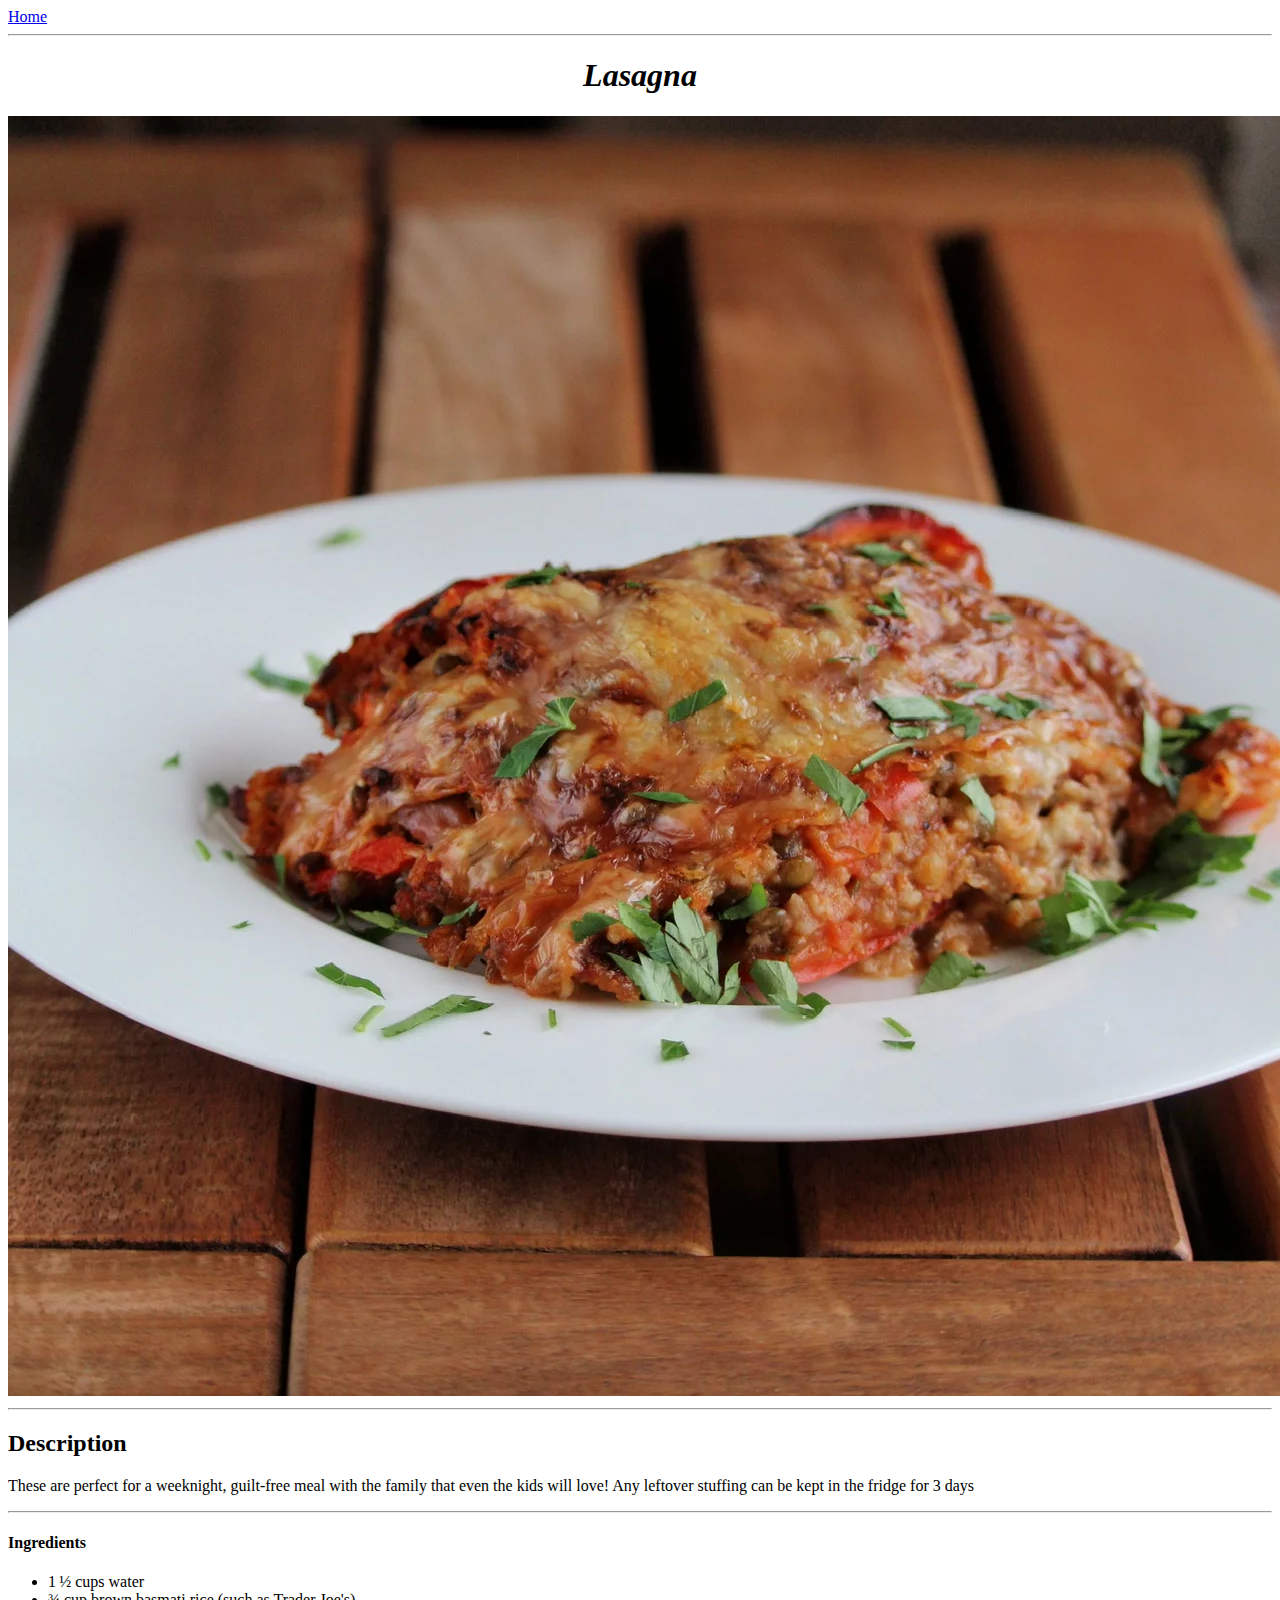
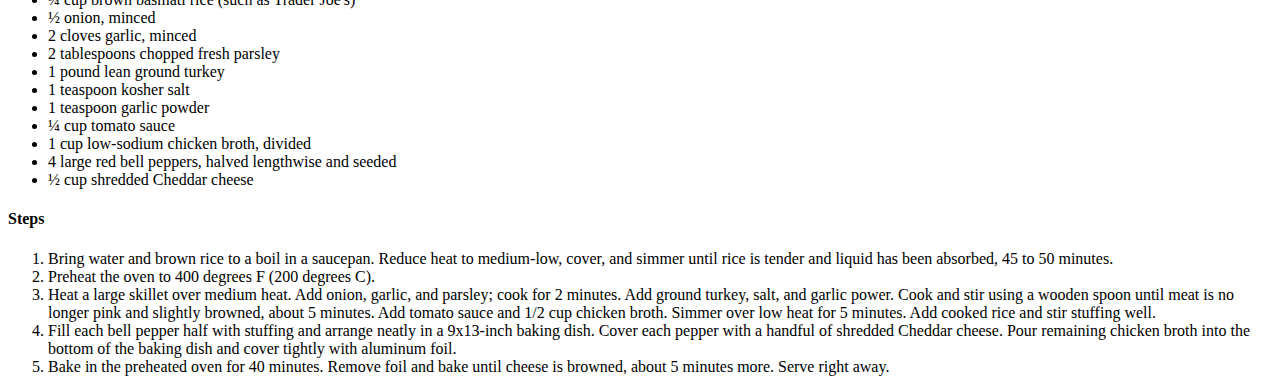
==== recipes/basmati_rice.html @ 1d739b78 "3 iteration added 2 recipes and change index.html" ====
<!DOCTYPE html>
<html lang="en">
<head>
    <meta charset="UTF-8">
    <meta http-equiv="X-UA-Compatible" content="IE=edge">
    <meta name="viewport" content="width=device-width, initial-scale=1.0">
    <title>Project Recipes</title>
</head>
<body>
    <a href="../index.html">Home</a>
    <hr>
    <div align="center">
        <h1><strong><em> Lasagna</em></strong></h1>
    
        <img src="../images/basmati.webp" alt="basmati picture">
    </div>
    <hr>
    <div>
        <h2>Description</h2>
        <p> These are perfect for a weeknight, guilt-free meal with the family that
            even the kids will love! Any leftover stuffing can be kept in the fridge for 3 days </p>
    </div>
    <hr>
    <div>
        <h4>Ingredients</h4>
        <ul>
           
                <li>1 ½ cups water </li>
                <li>¾ cup brown basmati rice (such as Trader Joe's)  </li>
                <li>½ onion, minced  </li>
                <li>2 cloves garlic, minced  </li>
                <li>2 tablespoons chopped fresh parsley  </li>
                <li>1 pound lean ground turkey  </li>
                <li>1 teaspoon kosher salt  </li>
                <li>1 teaspoon garlic powder  </li>
                <li>¼ cup tomato sauce </li>
                <li> 1 cup low-sodium chicken broth, divided</li>
                <li> 4 large red bell peppers, halved lengthwise and seeded  </li>
                <li>½ cup shredded Cheddar cheese </li>
        </ul>
    </div>
    <div>
        <h4>Steps</h4>
        <ol>
            <li>
                Bring water and brown rice to a boil in a saucepan. Reduce heat to medium-low, cover,
                and simmer until rice is tender and liquid has been absorbed, 45 to 50 minutes.
            </li>
            
            <li>
                Preheat the oven to 400 degrees F (200 degrees C).
            </li>
            
            <li>
                 Heat a large skillet over medium heat. Add onion, garlic, and parsley;
                 cook for 2 minutes. Add ground turkey, salt, and garlic power. 
                 Cook and stir using a wooden spoon until meat is no longer pink and slightly browned, 
                 about 5 minutes. Add tomato sauce and 1/2 cup chicken broth. Simmer over low heat for 5 minutes. 
                 Add cooked rice and stir stuffing well.
            </li>
        
            <li>
                 Fill each bell pepper half with stuffing and arrange neatly in a 9x13-inch
                 baking dish. Cover each pepper with a handful of shredded Cheddar cheese. 
                 Pour remaining chicken broth into the bottom of the baking dish and cover tightly 
                 with aluminum foil.
            </li>
    
            <li>
                Bake in the preheated oven for 40 minutes. 
                Remove foil and bake until cheese is browned, about 5 minutes more. Serve right away.
            </li>

        </ol>
    </div>

</body>
</html>
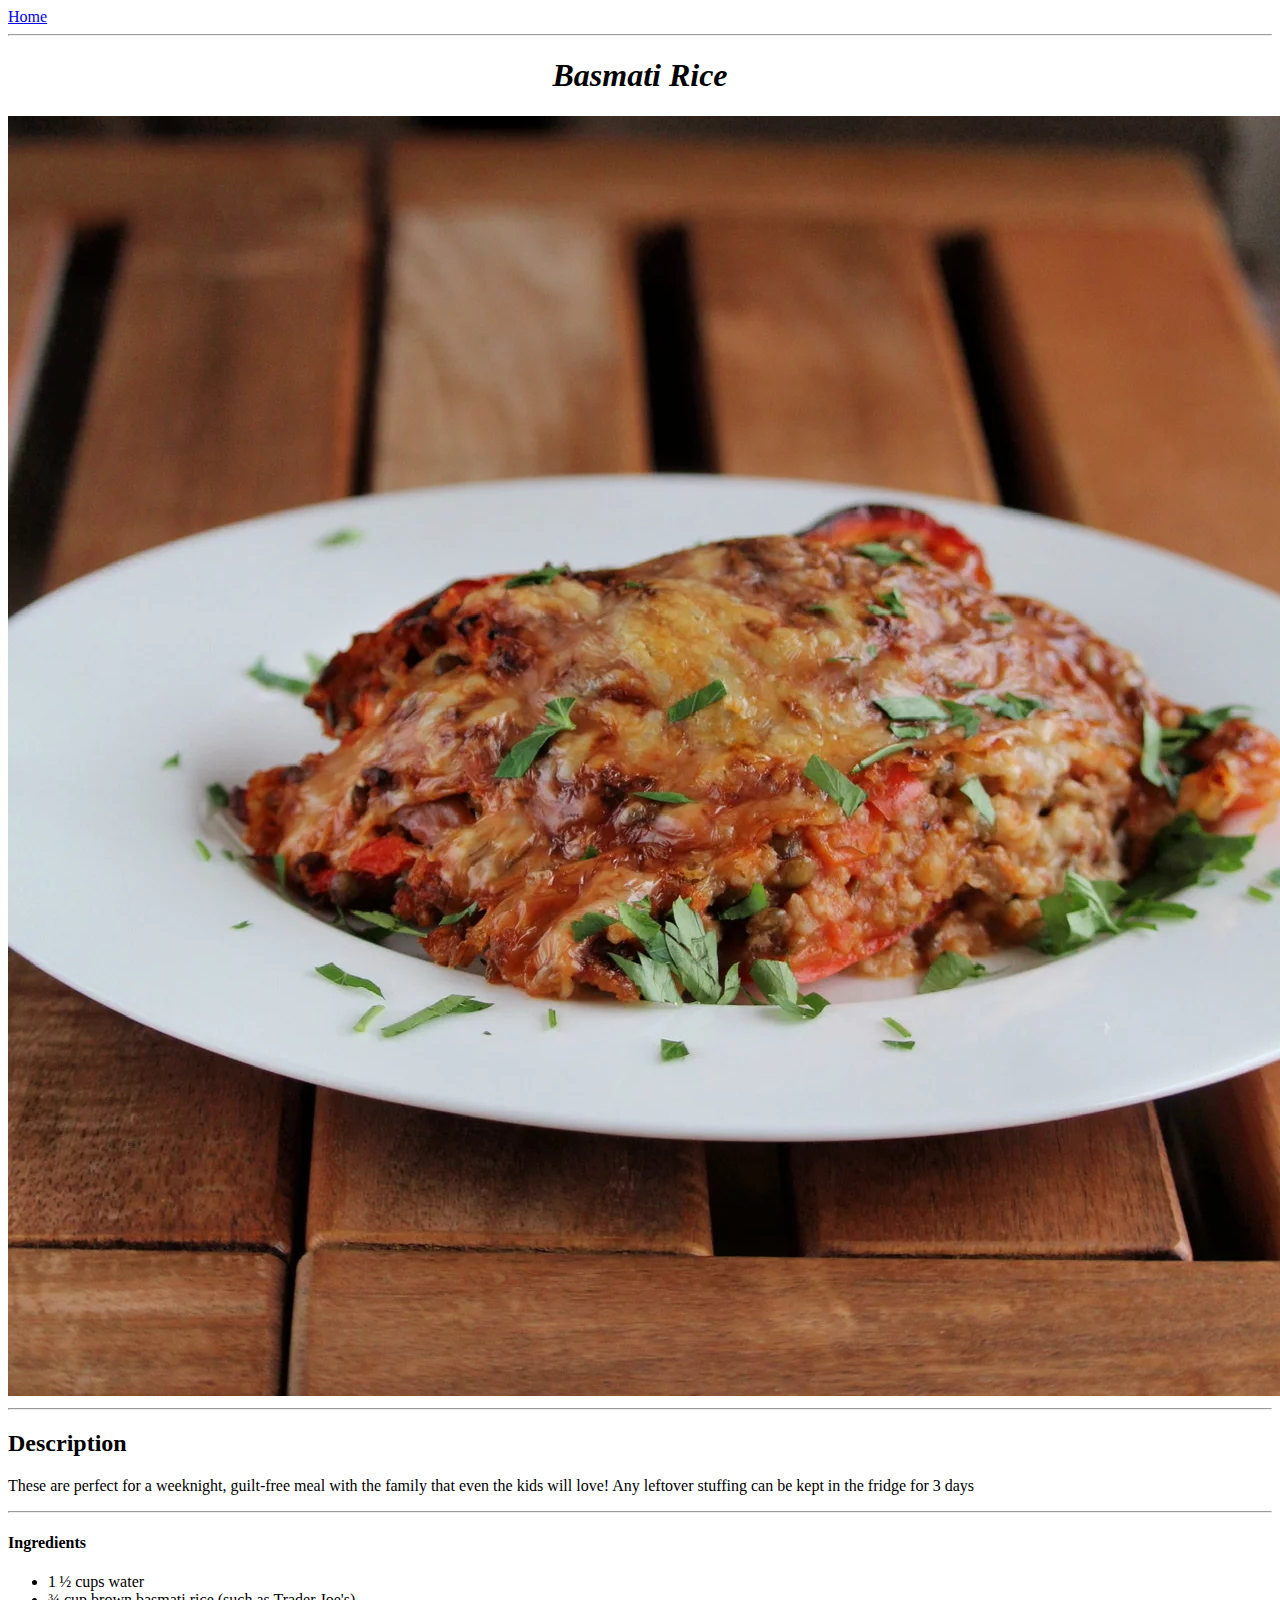
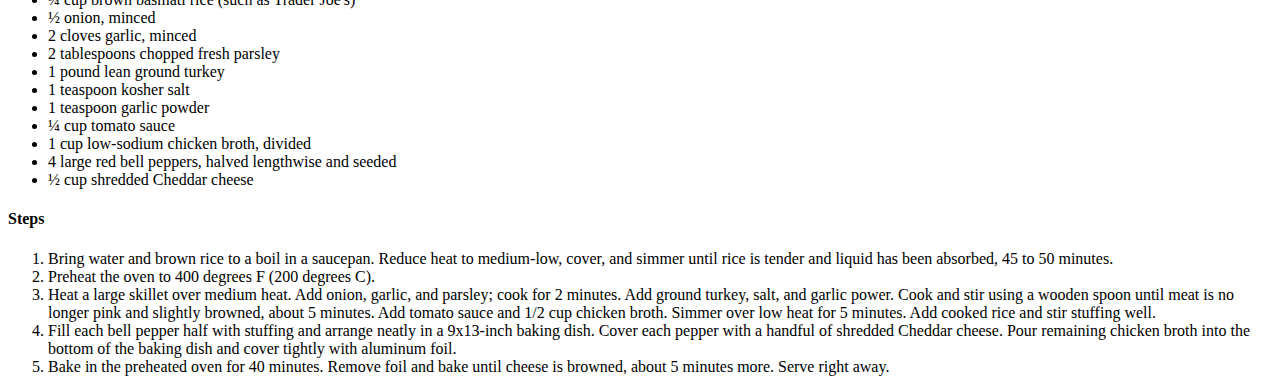
==== commit 3a33f972: "final changes" ====
--- a/recipes/basmati_rice.html
+++ b/recipes/basmati_rice.html
@@ -10,7 +10,7 @@
     <a href="../index.html">Home</a>
     <hr>
     <div align="center">
-        <h1><strong><em> Lasagna</em></strong></h1>
+        <h1><strong><em> Basmati Rice</em></strong></h1>
     
         <img src="../images/basmati.webp" alt="basmati picture">
     </div>
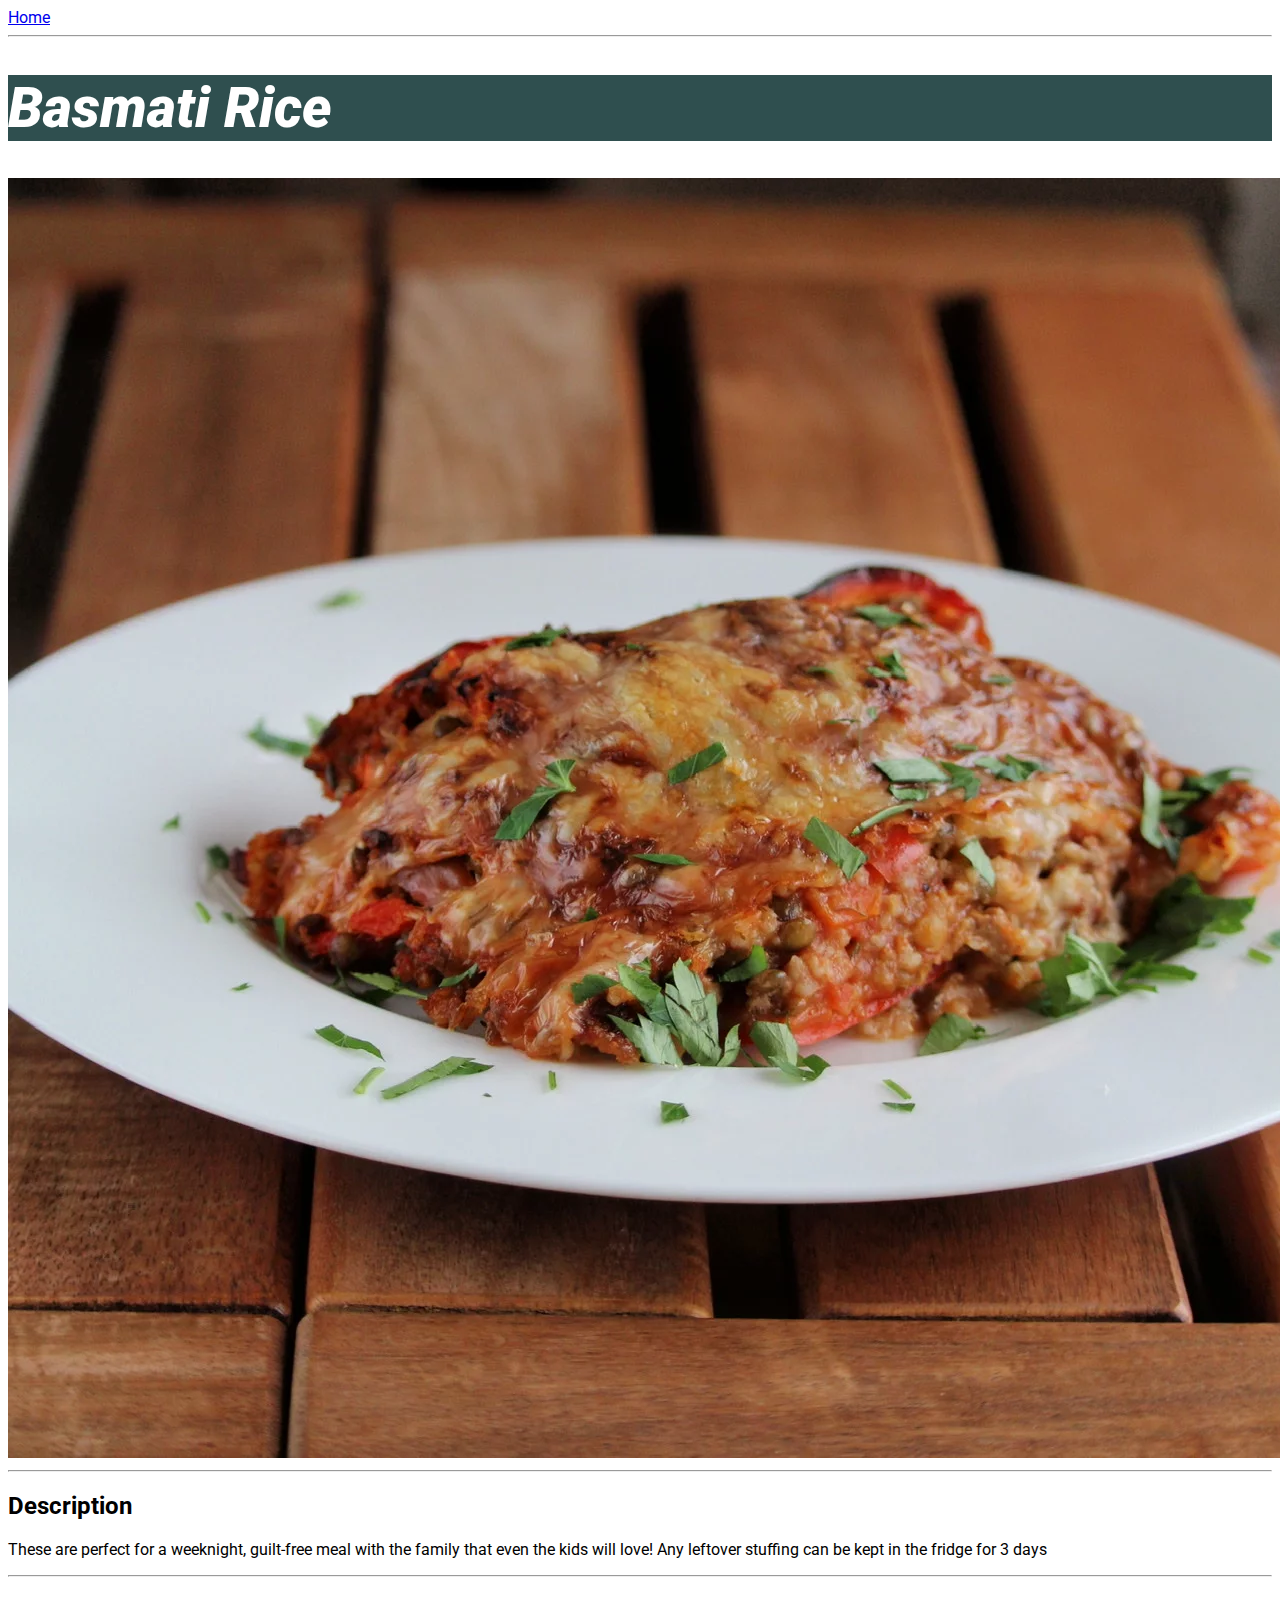
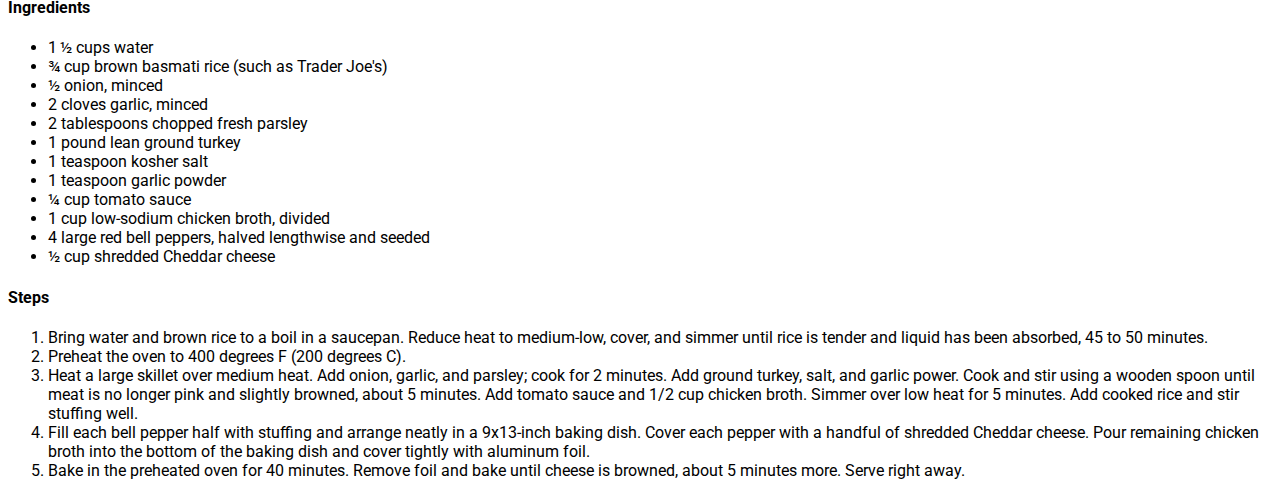
==== commit f70c685f: "changing css for the project recipe" ====
--- a/recipes/basmati_rice.html
+++ b/recipes/basmati_rice.html
@@ -4,18 +4,19 @@
     <meta charset="UTF-8">
     <meta http-equiv="X-UA-Compatible" content="IE=edge">
     <meta name="viewport" content="width=device-width, initial-scale=1.0">
+    <link rel="stylesheet" href="../css/main.css">
     <title>Project Recipes</title>
 </head>
 <body>
     <a href="../index.html">Home</a>
     <hr>
-    <div align="center">
+    <div align="center" >
         <h1><strong><em> Basmati Rice</em></strong></h1>
     
         <img src="../images/basmati.webp" alt="basmati picture">
     </div>
     <hr>
-    <div>
+    <div id="bold-text">
         <h2>Description</h2>
         <p> These are perfect for a weeknight, guilt-free meal with the family that
             even the kids will love! Any leftover stuffing can be kept in the fridge for 3 days </p>
--- a/css/main.css
+++ b/css/main.css
@@ -0,0 +1,36 @@
+@import url('https://fonts.googleapis.com/css2?family=Noto+Sans+JP&family=Roboto&display=swap');
+
+
+body{
+    font-family: 'Noto Sans JP', sans-serif;
+
+    font-family: 'Roboto', sans-serif;
+    background-image: url();
+}
+h1{
+    font-size: 56px;
+    text-align: left;
+    color: white;
+    border-radius:60 px;
+    background-color: darkslategray;
+    
+}
+.landing_picture{
+    display: block;
+    margin-left: auto;
+    margin-right:auto;
+    width: 50%;
+}
+.navbar .links a{
+    margin-top: 0%;
+    font-size: 28px;
+    text-align: right;
+    text-decoration: none;
+    color: black;
+  
+}
+.navbar .links .logo{
+    font-size: 56px;
+    text-align: left;
+    color: darkslategray;
+}